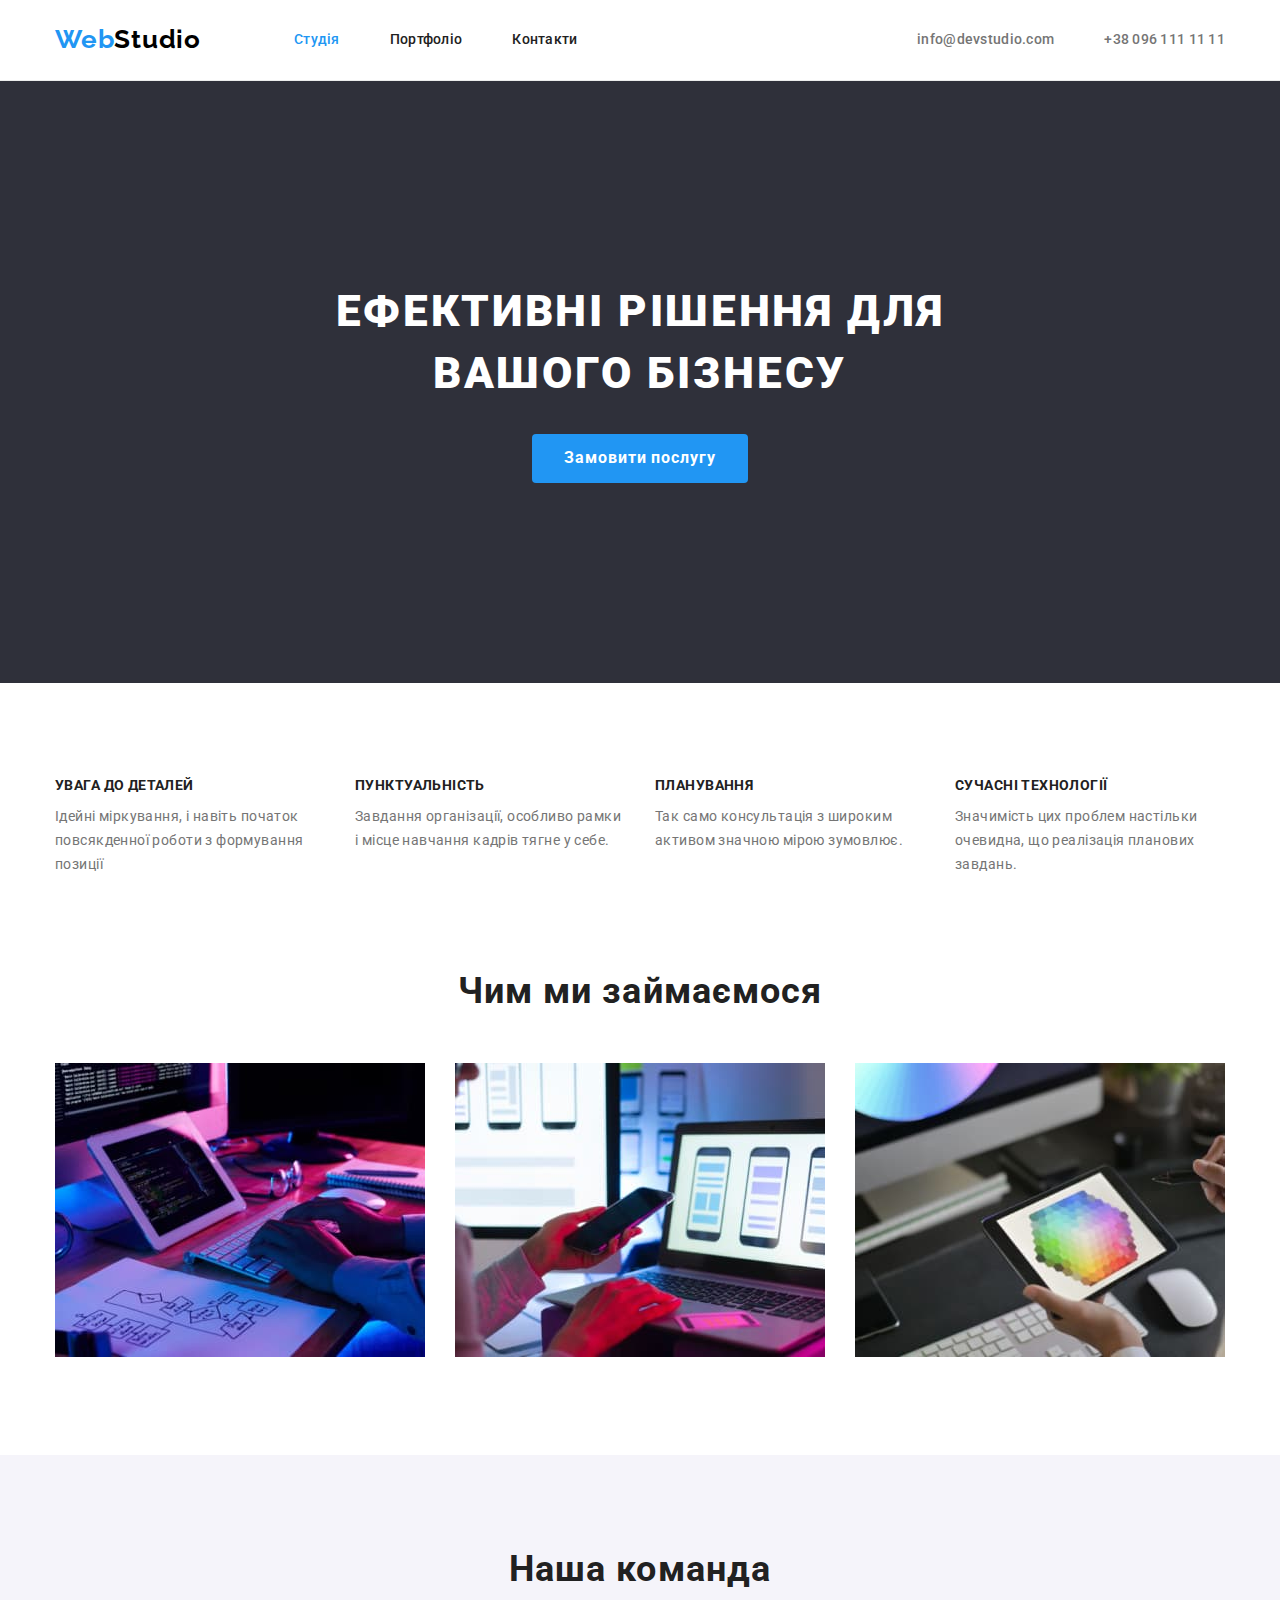
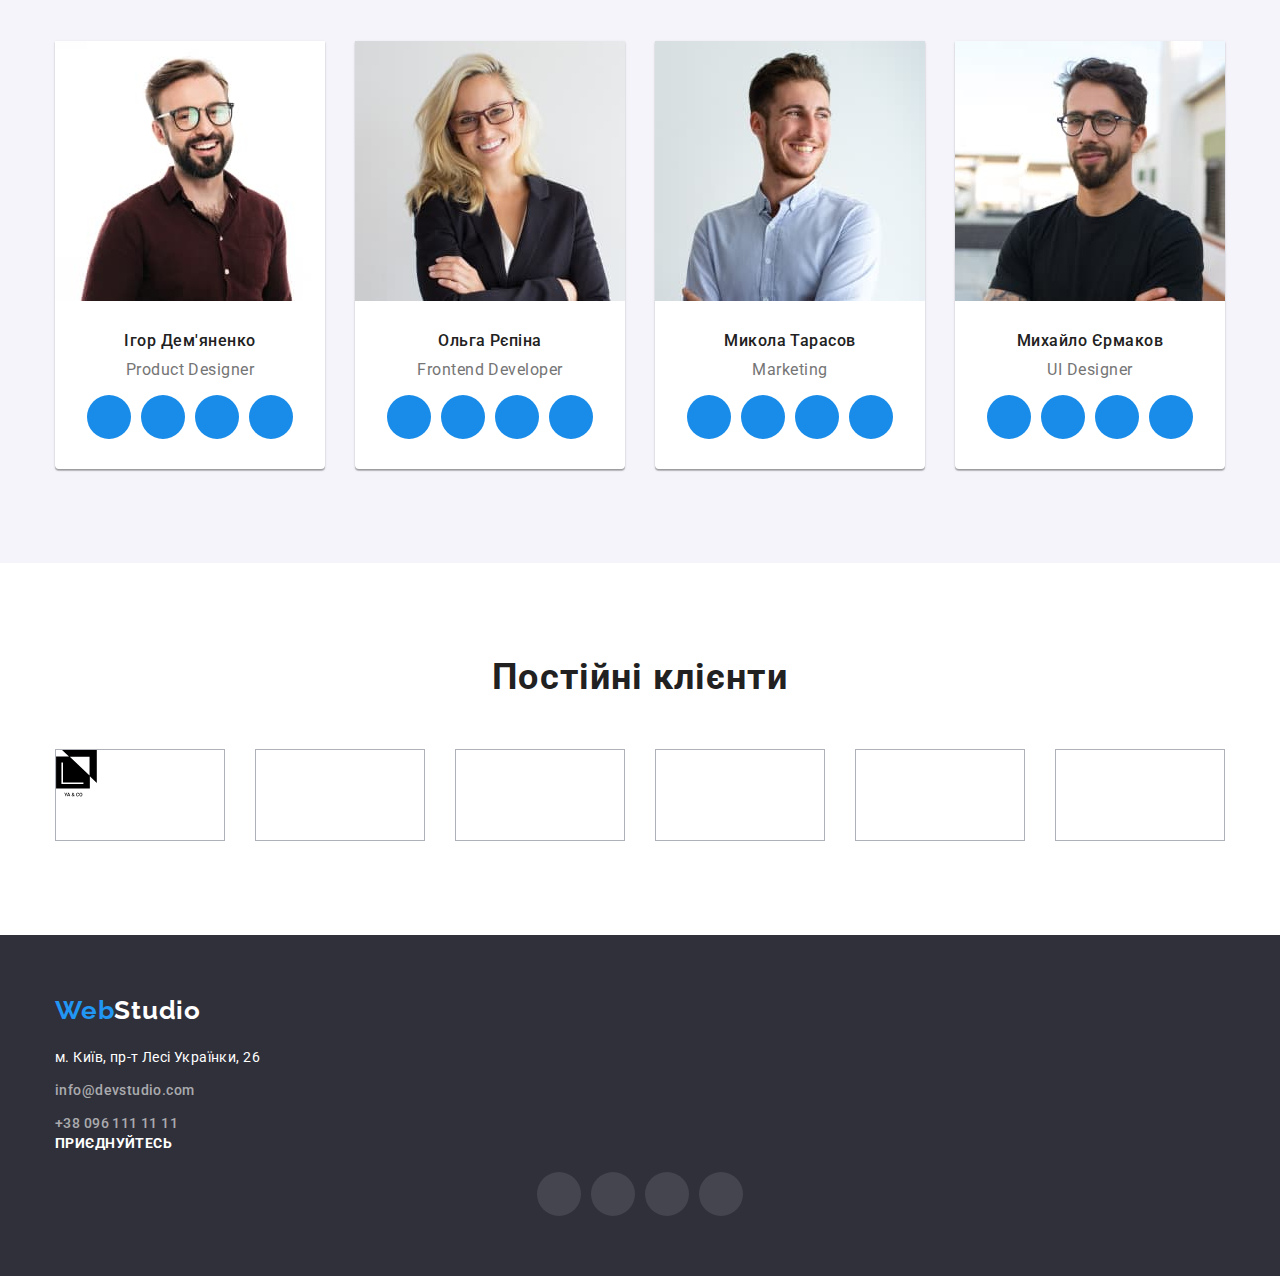
==== index.html @ 37fe1365 "adding main files and svg-sprite" ====
<!DOCTYPE html>
<html lang="uk">

<head>

    <meta charset="UTF-8">
    <meta http-equiv="X-UA-Compatible" content="IE=edge">
    <meta name="viewport" content="width=device-width, initial-scale=1.0">
    <link rel="preconnect" href="https://fonts.googleapis.com">
    <link rel="preconnect" href="https://fonts.gstatic.com" crossorigin>
    <link
        href="https://fonts.googleapis.com/css2?family=Raleway:wght@700&family=Roboto:wght@400;500;700;900&display=swap"
        rel="stylesheet">
    <title>Document</title>
    <link rel="stylesheet"
        href="https://cdnjs.cloudflare.com/ajax/libs/modern-normalize/1.1.0/modern-normalize.min.css">
    <link rel="stylesheet" href="./css/styles.css">
</head>

<body>
    <header class="page-header">
        <div class="container">
            <div class="header-container">
                <nav class="header-nav">
                    <a href="#" class="logo">Web<span class="logo-part">Studio</span></a>
                    <ul class="nav list">
                        <li class="nav-item">
                            <a href="#" class="link current">Студія</a>
                        </li>
                        <li class="nav-item">
                            <a href="./portfolio.html" class="link">Портфоліо</a>
                        </li>
                        <li class="nav-item">
                            <a href="#" class="link">Контакти</a>
                        </li>
                </nav>
                <ul class="auth-nav list">
                    <li><a href="mailto:info@devstudio.com" class="contacts nav-item">info@devstudio.com</a></li>
                    <li><a href="tel:+380961111111" class="contacts nav-item">+38 096 111 11 11</a></li>
                </ul>
            </div>
        </div>
    </header>
    <main>
        <section class="hero">
            <div class="container">
                <div class="hero-container">
                    <h1 class="hero-title">Ефективні рішення для вашого бізнесу</h1>
                    <button type="button" class="main-button cursors">Замовити послугу</button>
                </div>
            </div>
        </section>
        <section class="advantages">
            <div class="container">
                <h2 class="visually-hidden">Наші переваги</h2>
                <ul class="advantages-list list ">
                    <li class="advantage-list-item">
                        <h3>Увага до деталей</h3>
                        <p class="advantages-text">Ідейні міркування, і навіть початок повсякденної роботи з формування
                            позиції</p>
                    </li>
                    <li class="advantage-list-item">
                        <h3 class="title">Пунктуальність</h3>
                        <p class="advantages-text">Завдання організації, особливо рамки і місце навчання кадрів тягне у
                            себе.</p>
                    </li>
                    <li class="advantage-list-item">
                        <h3 class="title">Планування</h3>
                        <p class="advantages-text">Так само консультація з широким активом значною мірою зумовлює.</p>
                    </li>
                    <li class="advantage-list-item">
                        <h3 class="title">Сучасні технології</h3>
                        <p class="advantages-text">Значимість цих проблем настільки очевидна, що реалізація планових
                            завдань.</p>
                    </li>
                </ul>
            </div>
        </section>
        <section class="activity">
            <div class="container">
                <h2 class="activity-title">Чим ми займаємося</h2>
                <ul class="activity-list list">
                    <li class="activity-list-item">
                        <img src="./images/coding.jpg"
                            alt="Чоловік пише код, використовуючи планшет і портативну клавіатуру" width="370">
                    </li>
                    <li class="activity-list-item">
                        <img src="./images/monitor.jpg"
                            alt="Людина створює дизайн веб-сайту для смартфона на ноутбуці" width="370">
                    </li>
                    <li class="activity-list-item">
                        <img src="./images/rainbow.jpg"
                            alt="Людина використовує планшет та стилус, щоб вибрати колір з палітри" width="370">
                    </li>
                </ul>
            </div>
        </section>
        <section class="team">
            <div class="container">
                <h2 class="team-title">Наша команда</h2>
                <ul class="team-list list">
                    <li class="team-photos">
                        <img src="./images/1.jpg" alt="Усміхнений чоловік в окулярах" width="270">
                        <div class="image-text">
                            <h3>Ігор Дем'яненко</h3>
                            <p lang="en" class="team-element">Product Designer</p>
                        <ul class="team-socials list">
                            <li class="team-social-items"><a href="" class="team-social-links"></a></li>
                            <li class="team-social-items"><a href="" class="team-social-links"></a></li>
                            <li class="team-social-items"><a href="" class="team-social-links"></a></li>
                            <li class="team-social-items"><a href="" class="team-social-links"></a></li>
                        </ul>
                        </div>
                    </li>
                    <li class="team-photos">
                        <img src="./images/2.jpg" alt="Усміхнена жінка в окулярах" width="270">
                        <div class="image-text">
                            <h3>Ольга Рєпіна</h3>
                            <p lang="en" class="team-element">Frontend Developer</p>
                        <ul class="team-socials list">
                            <li class="team-social-items"><a href="" class="team-social-links"></a></li>
                            <li class="team-social-items"><a href="" class="team-social-links"></a></li>
                            <li class="team-social-items"><a href="" class="team-social-links"></a></li>
                            <li class="team-social-items"><a href="" class="team-social-links"></a></li>
                        </ul>
                        </div>
                    </li>
                    <li class="team-photos">
                        <img src="./images/3.jpg" alt="Усміхнений чоловік дивиться праворуч" width="270">
                        <div class="image-text">
                            <h3>Микола Тарасов</h3>
                            <p lang="en" class="team-element">Marketing</p>
                        <ul class="team-socials list">
                            <li class="team-social-items"><a href="" class="team-social-links"></a></li>
                            <li class="team-social-items"><a href="" class="team-social-links"></a></li>
                            <li class="team-social-items"><a href="" class="team-social-links"></a></li>
                            <li class="team-social-items"><a href="" class="team-social-links"></a></li>
                        </ul>
                        </div>
                    </li>
                    <li class="team-photos">
                        <img src="./images/4.jpg" alt="Чоловік в окулярах з легкою посмішкою на обличчі"
                            width="270">
                        <div class="image-text">
                            <h3>Михайло Єрмаков</h3>
                            <p lang="en" class="team-element">UI Designer</p>
                        <ul class="team-socials list">
                            <li class="team-social-items"><a href="" class="team-social-links"></a></li>
                            <li class="team-social-items"><a href="" class="team-social-links"></a></li>
                            <li class="team-social-items"><a href="" class="team-social-links"></a></li>
                            <li class="team-social-items"><a href="" class="team-social-links"></a></li>
                        </ul>
                        </div>
                    </li>
                </ul>
            </div>

        </section>
        <section class="clients">
            <div class="clients-container container">
            <h2 class="clients-title">Постійні клієнти</h2>
            <ul class="clients-list list">
                <li class="clients-item"><a href="" class="clients-link">
                    <svg class="clients-link-icon" width="41px" height="46.7px">
                        <use href="./images/icons.svg#icon-yaco"></use>
                    </svg>
                </a></li>
                <li class="clients-item"><a href="" class="clients-link">
                    <svg>
                        <use href="./images/icons.svg#"></use>
                    </svg>
                </a></li>
                <li class="clients-item"><a href="" class="clients-link">
                    <svg>
                        <use href="./images/icons.svg#"></use>
                    </svg>
                </a></li>
                <li class="clients-item"><a href="" class="clients-link">
                    <svg>
                        <use href="./images/icons.svg#"></use>
                    </svg>
                </a></li>
                <li class="clients-item"><a href="" class="clients-link">
                    <svg>
                        <use href="./images/icons.svg#"></use>
                    </svg>
                </a></li>
                <li class="clients-item"><a href="" class="clients-link">
                    <svg>
                        <use href="./images/icons.svg#"></use>
                    </svg>
                </a></li>
            </ul>
            </div>
        </section>
    </main>
    <footer class="footer">
        <div class="container">
            <a href="#" class="logo">Web<span class="logo-part">Studio</span></a>
            <address>
                <ul class="footer-list list">
                    <li class="footer-nav">
                        <a href="https://goo.gl/maps/Ni8b5LG6es7MUAs99" class="map">м. Київ, пр-т Лесі Українки, 26</a>
                    </li>
                    <li class="footer-nav">
                        <a href="mailto:info@devstudio.com" class="contacts">info@devstudio.com</a>
                    </li>
                    <li class="footer-nav">
                        <a href="tel:+380961111111" class="contacts">+38 096 111 11 11</a>
                    </li>
                </ul>
            </address>
            <div class="links-container">
            <p class="footer-link-text">Приєднуйтесь</p>
            <ul class="soc-list list">
                <li class="soc-item"><a href="" class="soc-link"></a></li>
                <li class="soc-item"><a href="" class="soc-link"></a></li>
                <li class="soc-item"><a href="" class="soc-link"></a></li>
                <li class="soc-item"><a href="" class="soc-link"></a></li>
            </ul>
            </div>
        </div>
    </footer>
</body>
</html>
---- css/styles.css ----
/* Main Page */
html {
    box-sizing: border-box;
}

*,
* ::before,
* ::after {
    box-sizing: inherit;
}

:root {
    --primary-text-color: #757575;
    --secondary-text-color: #212121;
    --hover-color: #2196F3;
    --primary-bcg-color: #F5F4FA;
    --secondary-bcg-color: #FFFFFF;
}

body {
    color: var(--primary-text-color);
    background-color: #FFFFFF;
    font-family: 'Roboto';
}

.list {
    list-style: none;
    padding: 0;
    margin: 0;
}

.visually-hidden {
    position: absolute;
    white-space: nowrap;
    width: 1px;
    height: 1px;
    overflow: hidden;
    border: 0;
    padding: 0;
    clip: rect(0000);
    clip-path: inset(50%);
    margin: -1px;
}

.container {
    width: 1200px;
    padding-right: 15px;
    padding-left: 15px;
    margin: 0 auto;
}

/* Header*/

/* Logo */
.logo {
    flex-shrink: 0;
    color: #2196F3;
    text-decoration: none;
    font-family: 'Raleway';
    font-weight: 700;
    font-size: 26px;
    line-height: 1.2;
    letter-spacing: 0.03em;
}

.logo-part {
    color: black;
}

.page-header {
    margin-top: 0;
    border-bottom: 1px solid #ECECEC;
}

.header-container {
    display: flex;
    margin-top: 0;
    height: 80px;
    align-items: center;
    margin-left: auto;
    padding-top: 24px;
    padding-bottom: 25px;
    justify-content: space-between;
}

.header-nav {
    display: flex;
    margin-top: 0;
}

.header-nav {
    align-items: center;
    flex-grow: 1;
    gap: 93px;
}

.nav {
    display: flex;
}

.auth-nav {
    display: flex;
    align-items: center;
    gap: 50px;
}

.nav .link {
    padding-top: 32px;
    padding-bottom: 32px;
    color: var(--secondary-text-color);
    font-weight: 500;
    font-size: 14px;
    line-height: 1.1;
    letter-spacing: 0.02em;
    text-decoration: none;
}

.nav-item {
    display: block;
}

.nav-item:not(:last-child) {
    margin-right: 50px;
}

.nav .link:hover,
.nav .link:focus {
    color: var(--hover-color);
}

.nav .link.current {
    color: var(--hover-color);
}

.contacts {
    color: #757575;
    font-weight: 500;
    font-size: 14px;
    line-height: 1.1;
    letter-spacing: 0.02em;
    text-decoration: none;
}

.contacts:hover,
.contacts:focus {
    color: var(--hover-color);
}

/* Hero */
.hero {
    padding-top: 200px;
    padding-bottom: 200px;
    background-color: #2F303A;
    background-image: linear-gradient(rgba(47, 48, 58, 0.4), rgba(47, 48, 58, 0.4));
}

.hero-container {
    align-items: center;
    justify-content: center;
    text-align: center;
}

.hero-title {
    margin: 0 auto;
    margin-bottom: 30px;
    margin-top: 0px;
    max-width: 696px;

    color: #FFFFFF;
    font-weight: 900;
    font-size: 44px;
    line-height: 1.4;
    letter-spacing: 0.06em;
    text-transform: uppercase;
    text-align: center;
}

/* Button */
.main-button {
    display: inline-block;
    border-radius: 4px;
    padding: 10px 32px;
    min-width: 216px;
    color: #FFFFFF;
    background-color: #2196F3;
    border: 0;
    font-family: 'Roboto';
    font-weight: 700;
    font-size: 16px;
    line-height: 1.8;
    letter-spacing: 0.06em;
}

.main-button:hover {
    color: #FFFFFF;
    background-color: #188CE8;
    border: 0;
}

.button {
    display: inline-block;
    color: var(--secondary-text-color);
    background-color: #F5F4FA;
    border: 0;
    font-family: 'Roboto';
    font-weight: 500;
    font-size: 16px;
    line-height: 1.6;
    letter-spacing: 0.03em;
    border-radius: 4px;
    padding: 6px 22px;
    text-align: center;
    margin-top: 0;
}

.button :first-child {
    display: inline-block;
    padding: 6px 25px;
}

.button:hover,
.button:focus {
    color: #FFFFFF;
    background-color: var(--hover-color);
}

.cursors {
    cursor: pointer;
}

/* Advantages */
.advantages {
    padding-top: 94px;
    padding-bottom: 94px;
    background-color: var(--secondary-bcg-color);
}

.advantages-list {
    display: flex;
    /* align-items: center; */
    margin-top: 0;
    font-size: 14px;
    line-height: 24px;
    letter-spacing: 0.03em;
}

.advantage-list-item {
    width: 270px;
    margin-left: 0;
    margin-right: auto;
    margin-right: 30px;

}

.advantage-list-item:last-child {
    margin-right: 0;
}

.advantages-list h3 {
    margin-top: 0;
    margin-bottom: 10px;
    font-weight: 700;
    font-size: 14px;
    line-height: 1.2;
    letter-spacing: 0.03em;
    color: var(--secondary-text-color);
    text-transform: uppercase
}

.advantages-text {
    margin-top: 0;
    margin-bottom: 0;
}

/* Our activity */
.activity {
    padding-bottom: 94px;
    background-color: var(--secondary-bcg-color);
}

.activity-list {
    display: flex;
    justify-content: space-between;
}

.activity-list-item {
    width: 370px;
    display: block;
    max-width: 100%;
    height: auto;
    margin-right: 30px;
}

.activity-list-item:last-child {
    margin-right: 0;
}

.activity-title {
    margin-top: 0;
    margin-bottom: 50px;
    text-align: center;
    color: var(--secondary-text-color);
    font-weight: 700;
    font-size: 36px;
    line-height: 1.2;
    letter-spacing: 0.03em;
}


/* Team */
.team {
    padding-bottom: 94px;
    padding-top: 94px;
    background-color: #F5F4FA;
}

.team-list {
    display: flex;
    justify-content: space-between;
}

.team-photos {
    width: 270px;
    background-color: #FFFFFF;
    font-size: 16px;
    line-height: 1.2;
    letter-spacing: 0.03em;
    border-radius: 0px 0px 4px 4px;
    box-shadow: 0px 1px 3px rgba(0, 0, 0, 0.12), 0px 1px 1px rgba(0, 0, 0, 0.14), 0px 2px 1px rgba(0, 0, 0, 0.2);
}

.team-photos:not(:last-child) {
    margin-right: 30px;
}

.team-photos img {
    display: block;
    max-width: 100%;
    height: auto;
}

.image-text {
    padding-top: 30px;
    padding-bottom: 30px;
}

.team-title {
    text-align: center;
    margin-bottom: 50px;
    margin-top: 0;
    margin-bottom: 50px;
    color: var(--secondary-text-color);
    font-weight: 700;
    font-size: 36px;
    line-height: 1.16;
    letter-spacing: 0.03em;
}

.team h3 {
    margin-top: 0px;
    margin-bottom: 10px;

    text-align: center;
    font-weight: 500;
    font-size: 16px;
    line-height: 1.2;
    color: var(--secondary-text-color);
}

.team-element {
    margin-top: 0;
    margin-bottom: 16px;
    text-align: center;
}

.team-socials {
    display: flex;
    justify-content: center;
    gap: 10px;
}

.team-social-items {}

.team-social-links {
        display: block;
        width: 44px;
        height: 44px;
        /* background-color: var(--secondary-bcg-color); */
        background-color: #188CE8;
        border-radius: 50%;

}


/* Clients */

.clients{
    padding-top: 94px;
    padding-bottom: 94px;
}

.clients-container{
    margin-left: auto;
    margin-right: auto;
}

.clients-title{
    margin-top: 0;
    margin-bottom: 50px;

    font-family: 'Roboto';
    font-style: normal;
    font-weight: 700;
    font-size: 36px;
    line-height: 1.16;
    text-align: center;
    letter-spacing: 0.03em;
    color: var(--secondary-text-color);
}

.clients-list {
    display: flex;
    gap: 30px;
}
.clients-item {
    width: calc((100% - 150px)/6);
}

.clients-link {
    display: block;
    width: 170px;
    height: 92px;
    border: 1px solid #AFB1B8;
    border-radius: 4px3;

}
/* Footer  */
.footer {
    padding-top: 60px;
    padding-bottom: 60px;
    background-color: #2F303A;
}

.footer .logo {
    margin-top: 0;
    font-family: 'Raleway';
    font-weight: 700;
    font-size: 26px;
    line-height: 1.2;
    letter-spacing: 0.03em;
    text-decoration: none;
}


.footer-list {
    margin-top: 20px;
}

.footer .logo-part {
    color: #FFFFFF;
    margin-bottom: 20px;
}

.footer-nav {
    margin-top: 0;
}

.footer-nav:not(:last-child) {
    margin-bottom: 9px;
}

.footer .map {
    color: #FFFFFF;
    text-decoration: none;
    font-style: normal;
    font-style: normal;
    font-size: 14px;
    line-height: 1.7;
    letter-spacing: 0.03em;
    text-decoration: none;
}

.footer .map:hover,
.footer .map:focus {
    color: var(--hover-color);
}

.footer .contacts {
    color: rgba(255, 255, 255, 0.6);
    font-style: normal;
    font-size: 14px;
    line-height: 1.7;
    letter-spacing: 0.03em;
    text-decoration: none;
}

.footer .contacts:hover,
.contacts:focus {
    color: var(--hover-color);
}

.footer-link-text{
    margin-top: 0;
    margin-bottom: 20px;
    text-transform: uppercase;
    font-family: 'Roboto';
        font-style: normal;
        font-weight: 700;
        font-size: 14px;
        line-height: 1.14;
        letter-spacing: 0.03em;
        color: var(--secondary-bcg-color);
}

.soc-list {
display: flex;
justify-content: center;
gap: 10px;
}

.soc-item {}

.soc-link {
    display: block;
    width: 44px;
    height: 44px;
    background-color: rgba(255, 255, 255, 0.1);
    border-radius: 50%;
}


/* Portfolio */

/* Filter */
.filter {
    padding-top: 94px;
    padding-bottom: 94px;
}

.button-container {
    display: flex;
    margin-top: 0px;
    align-items: center;
    justify-content: center;
    margin-bottom: 50px;
}

.button-container-item:not(:last-child) {
    margin-right: 8px;
}

.cards-container {
    width: 1230px;
    padding-left: 15px;
    padding-right: 15px;
    padding-bottom: 30px;
}

.portfolio-cards {
    display: flex;
    flex-wrap: wrap;
    margin-left: 0;
}

.portfolio-cards-element {
    flex-basis: calc((100% - 60px)/3);
    margin-right: 30px;
    margin-bottom: 30px;
}

.cards-text {
    padding: 20px 24px;
    border: 1px solid #EEEEEE;
}

.portfolio-cards-element:nth-last-child(-n+3) {
    margin-bottom: 0px;
}

.portfolio-cards-element:nth-child(3n) {
    margin-right: 0;
}


.portfolio-cards-element h3 {
    margin-top: 0;
    margin-bottom: 4px;
    font-weight: 700;
    font-size: 18px;
    line-height: 2;
    background-color: #FFFFFF;
    color: var(--secondary-text-color);
    letter-spacing: 0.06em;
}

.portfolio-images {
    display: block;
    max-width: 100%;
    height: auto;
    margin-top: 0;
}

.portfolio-text {
    margin-top: 0;
    margin-bottom: 0;
    font-family: 'Roboto';
    font-size: 16px;
    line-height: 1.875;
    letter-spacing: 0.03em;
}
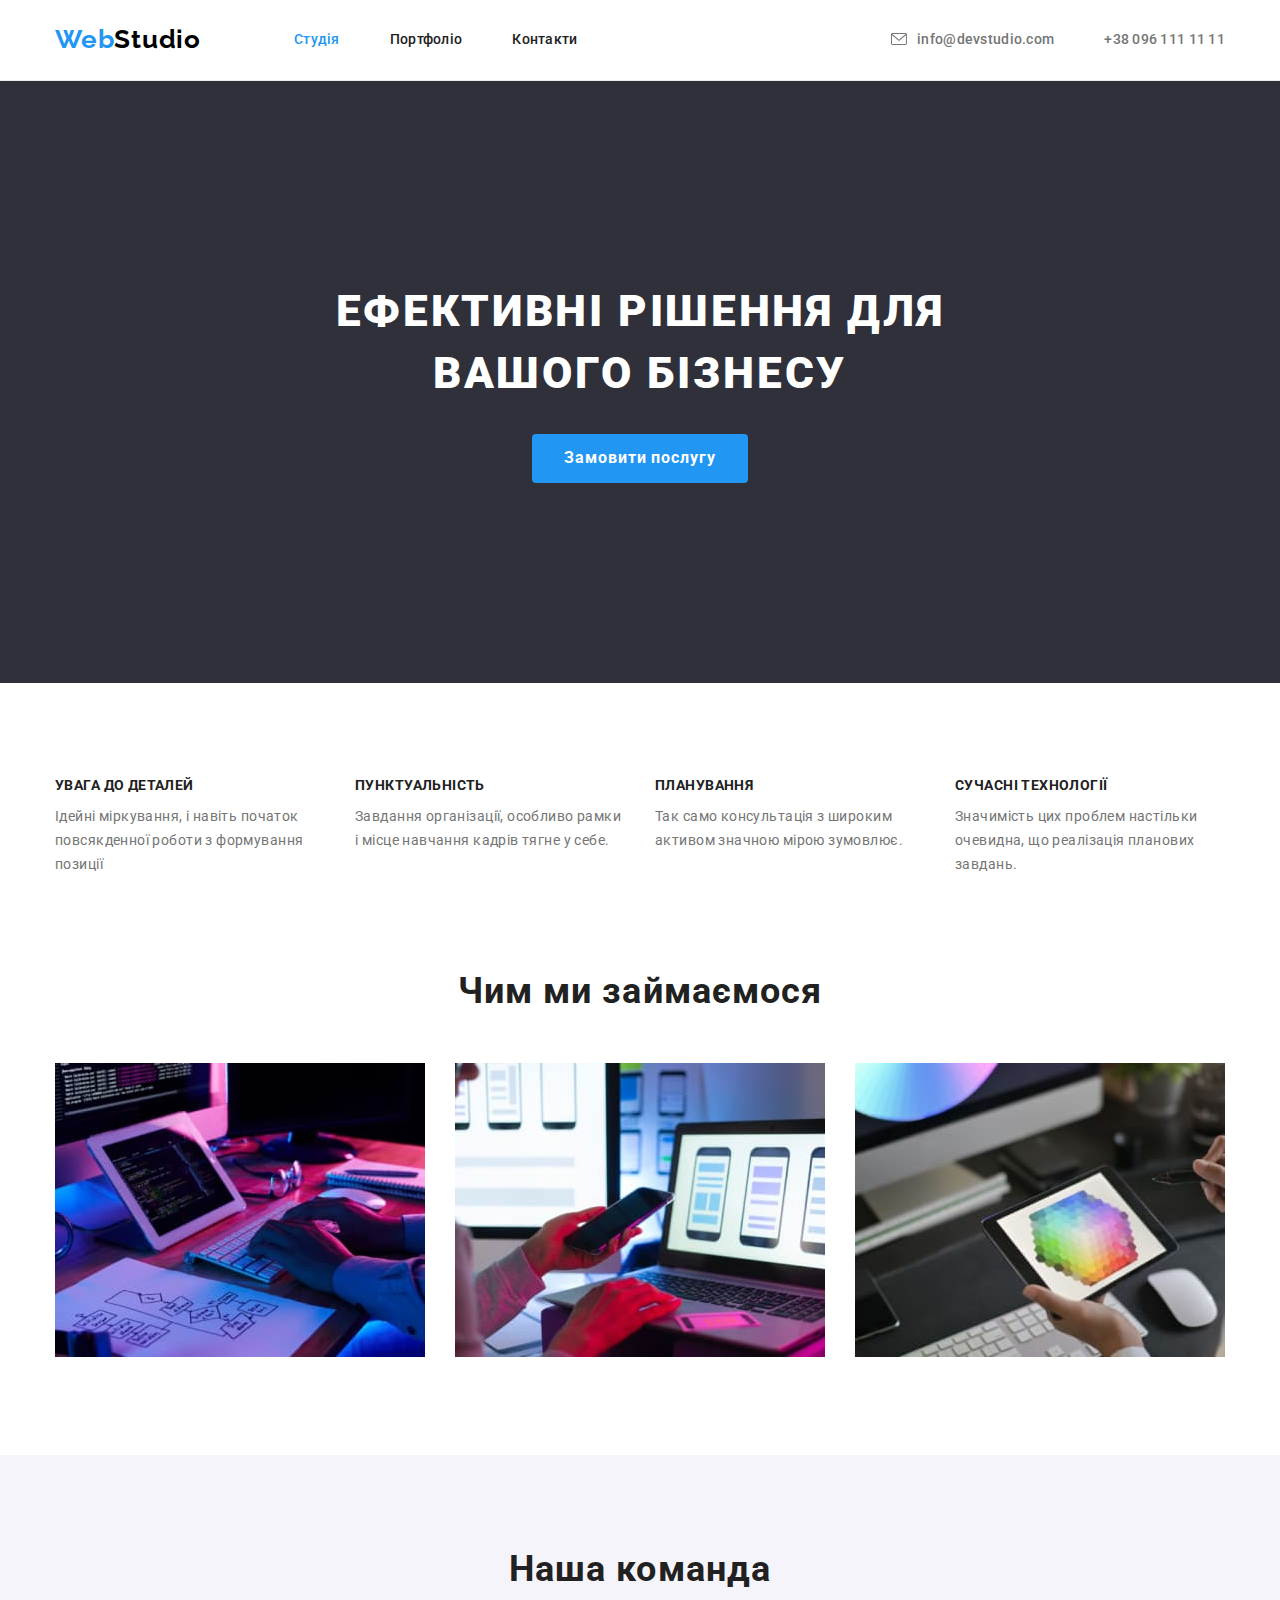
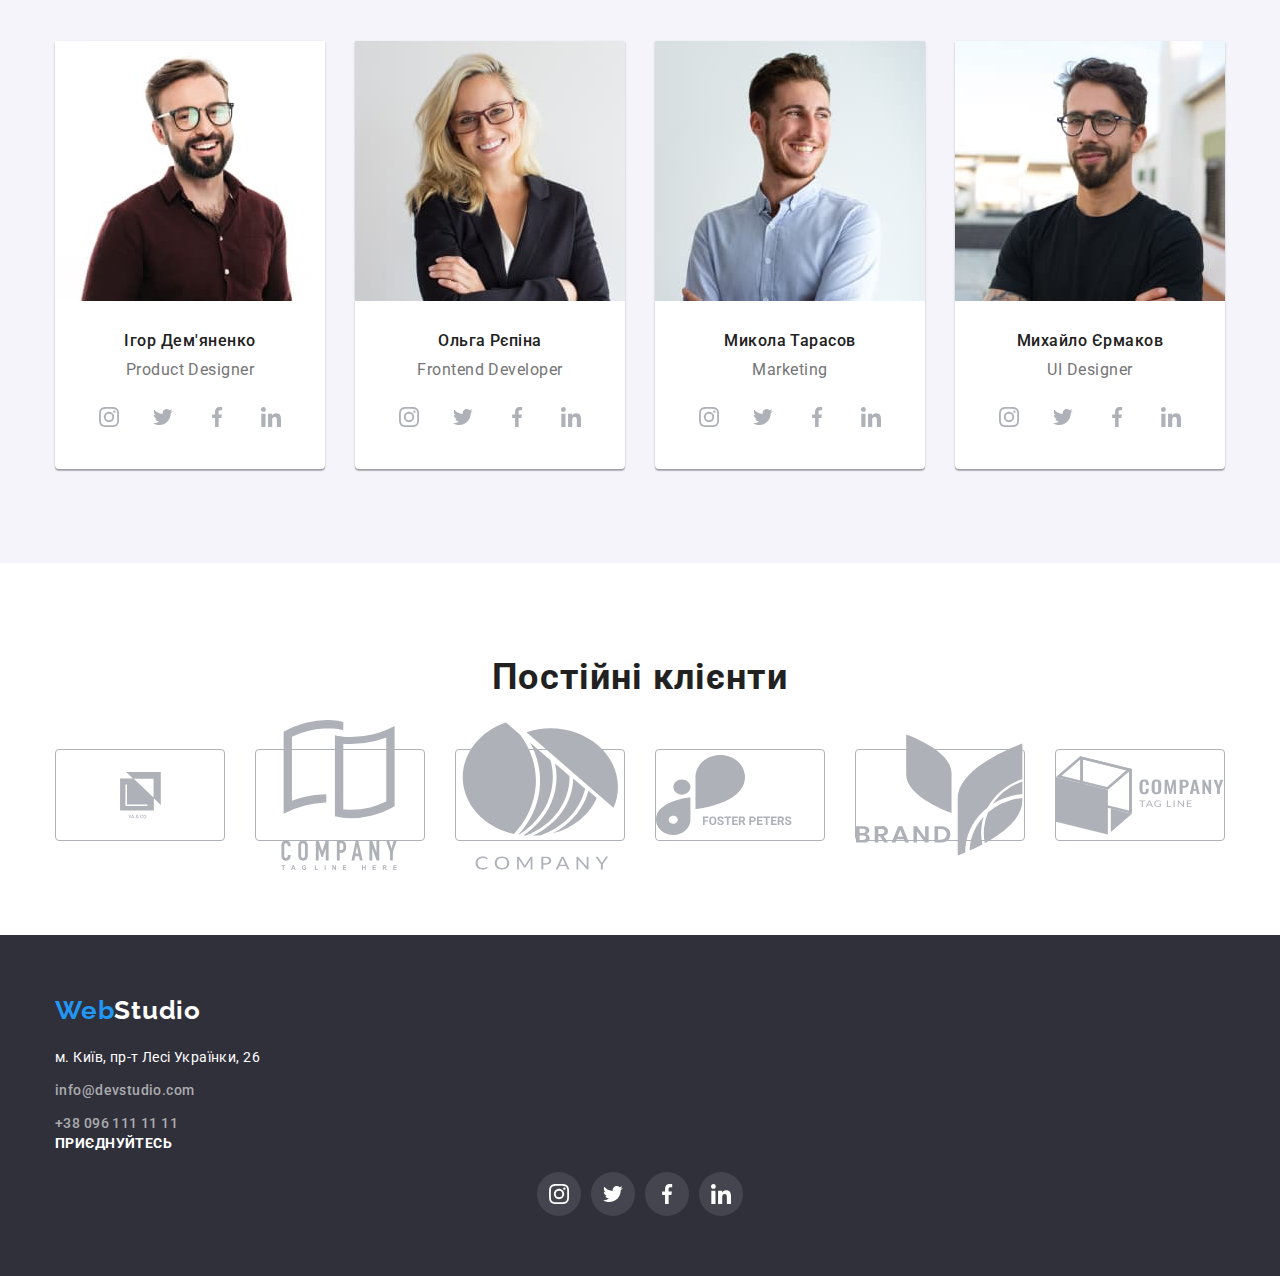
==== commit f9bf44ce: "adding svg-icons" ====
--- a/index.html
+++ b/index.html
@@ -35,7 +35,12 @@
                         </li>
                 </nav>
                 <ul class="auth-nav list">
-                    <li><a href="mailto:info@devstudio.com" class="contacts nav-item">info@devstudio.com</a></li>
+                    <li><a href="mailto:info@devstudio.com" class="contacts nav-item">
+                        <svg class="envelope" width="16px" height="12px">
+                            <use href="./images/icons.svg#icon-envelope"></use>
+                        </svg>
+                        info@devstudio.com</a>
+                    </li>
                     <li><a href="tel:+380961111111" class="contacts nav-item">+38 096 111 11 11</a></li>
                 </ul>
             </div>
@@ -105,10 +110,26 @@
                             <h3>Ігор Дем'яненко</h3>
                             <p lang="en" class="team-element">Product Designer</p>
                         <ul class="team-socials list">
-                            <li class="team-social-items"><a href="" class="team-social-links"></a></li>
-                            <li class="team-social-items"><a href="" class="team-social-links"></a></li>
-                            <li class="team-social-items"><a href="" class="team-social-links"></a></li>
-                            <li class="team-social-items"><a href="" class="team-social-links"></a></li>
+                            <li class="team-social-items"><a href="" class="team-social-links">
+                                <svg class="team-icon" width="20px" height="20px">
+                                    <use href="./images/icons.svg#icon-instagram"></use>
+                                </svg>
+                            </a></li>
+                            <li class="team-social-items"><a href="" class="team-social-links">
+                                <svg class="team-icon" width="20px" height="20px">
+                                    <use href="./images/icons.svg#icon-twitter"></use>
+                                </svg>
+                            </a></li>
+                            <li class="team-social-items"><a href="" class="team-social-links">
+                                <svg class="team-icon" width="20px" height="20px">
+                                    <use href="./images/icons.svg#icon-facebook"></use>
+                                </svg>
+                            </a></li>
+                            <li class="team-social-items"><a href="" class="team-social-links">
+                                <svg class="team-icon" width="20px" height="20px">
+                                    <use href="./images/icons.svg#icon-linkedin"></use>
+                                </svg>
+                            </a></li>
                         </ul>
                         </div>
                     </li>
@@ -118,10 +139,26 @@
                             <h3>Ольга Рєпіна</h3>
                             <p lang="en" class="team-element">Frontend Developer</p>
                         <ul class="team-socials list">
-                            <li class="team-social-items"><a href="" class="team-social-links"></a></li>
-                            <li class="team-social-items"><a href="" class="team-social-links"></a></li>
-                            <li class="team-social-items"><a href="" class="team-social-links"></a></li>
-                            <li class="team-social-items"><a href="" class="team-social-links"></a></li>
+                                                        <li class="team-social-items"><a href="" class="team-social-links">
+                                <svg class="team-icon" width="20px" height="20px">
+                                    <use href="./images/icons.svg#icon-instagram"></use>
+                                </svg>
+                            </a></li>
+                            <li class="team-social-items"><a href="" class="team-social-links">
+                                <svg class="team-icon" width="20px" height="20px">
+                                    <use href="./images/icons.svg#icon-twitter"></use>
+                                </svg>
+                            </a></li>
+                            <li class="team-social-items"><a href="" class="team-social-links">
+                                <svg class="team-icon" width="20px" height="20px">
+                                    <use href="./images/icons.svg#icon-facebook"></use>
+                                </svg>
+                            </a></li>
+                            <li class="team-social-items"><a href="" class="team-social-links">
+                                <svg class="team-icon" width="20px" height="20px">
+                                    <use href="./images/icons.svg#icon-linkedin"></use>
+                                </svg>
+                            </a></li>
                         </ul>
                         </div>
                     </li>
@@ -131,10 +168,26 @@
                             <h3>Микола Тарасов</h3>
                             <p lang="en" class="team-element">Marketing</p>
                         <ul class="team-socials list">
-                            <li class="team-social-items"><a href="" class="team-social-links"></a></li>
-                            <li class="team-social-items"><a href="" class="team-social-links"></a></li>
-                            <li class="team-social-items"><a href="" class="team-social-links"></a></li>
-                            <li class="team-social-items"><a href="" class="team-social-links"></a></li>
+                            <li class="team-social-items"><a href="" class="team-social-links">
+                                    <svg class="team-icon" width="20px" height="20px">
+                                        <use href="./images/icons.svg#icon-instagram"></use>
+                                    </svg>
+                                </a></li>
+                            <li class="team-social-items"><a href="" class="team-social-links">
+                                    <svg class="team-icon" width="20px" height="20px">
+                                        <use href="./images/icons.svg#icon-twitter"></use>
+                                    </svg>
+                                </a></li>
+                            <li class="team-social-items"><a href="" class="team-social-links">
+                                    <svg class="team-icon" width="20px" height="20px">
+                                        <use href="./images/icons.svg#icon-facebook"></use>
+                                    </svg>
+                                </a></li>
+                            <li class="team-social-items"><a href="" class="team-social-links">
+                                    <svg class="team-icon" width="20px" height="20px">
+                                        <use href="./images/icons.svg#icon-linkedin"></use>
+                                    </svg>
+                                </a></li>
                         </ul>
                         </div>
                     </li>
@@ -145,10 +198,26 @@
                             <h3>Михайло Єрмаков</h3>
                             <p lang="en" class="team-element">UI Designer</p>
                         <ul class="team-socials list">
-                            <li class="team-social-items"><a href="" class="team-social-links"></a></li>
-                            <li class="team-social-items"><a href="" class="team-social-links"></a></li>
-                            <li class="team-social-items"><a href="" class="team-social-links"></a></li>
-                            <li class="team-social-items"><a href="" class="team-social-links"></a></li>
+                            <li class="team-social-items"><a href="" class="team-social-links">
+                                    <svg class="team-icon" width="20px" height="20px">
+                                        <use href="./images/icons.svg#icon-instagram"></use>
+                                    </svg>
+                                </a></li>
+                            <li class="team-social-items"><a href="" class="team-social-links">
+                                    <svg class="team-icon" width="20px" height="20px">
+                                        <use href="./images/icons.svg#icon-twitter"></use>
+                                    </svg>
+                                </a></li>
+                            <li class="team-social-items"><a href="" class="team-social-links">
+                                    <svg class="team-icon" width="20px" height="20px">
+                                        <use href="./images/icons.svg#icon-facebook"></use>
+                                    </svg>
+                                </a></li>
+                            <li class="team-social-items"><a href="" class="team-social-links">
+                                    <svg class="team-icon" width="20px" height="20px">
+                                        <use href="./images/icons.svg#icon-linkedin"></use>
+                                    </svg>
+                                </a></li>
                         </ul>
                         </div>
                     </li>
@@ -167,27 +236,27 @@
                 </a></li>
                 <li class="clients-item"><a href="" class="clients-link">
                     <svg>
-                        <use href="./images/icons.svg#"></use>
-                    </svg>
-                </a></li>
-                <li class="clients-item"><a href="" class="clients-link">
-                    <svg>
-                        <use href="./images/icons.svg#"></use>
-                    </svg>
-                </a></li>
-                <li class="clients-item"><a href="" class="clients-link">
-                    <svg>
-                        <use href="./images/icons.svg#"></use>
-                    </svg>
-                </a></li>
-                <li class="clients-item"><a href="" class="clients-link">
-                    <svg>
-                        <use href="./images/icons.svg#"></use>
-                    </svg>
-                </a></li>
-                <li class="clients-item"><a href="" class="clients-link">
-                    <svg>
-                        <use href="./images/icons.svg#"></use>
+                        <use href="./images/icons.svg#icon-taglineher"></use>
+                    </svg>
+                </a></li>
+                <li class="clients-item"><a href="" class="clients-link">
+                    <svg>
+                        <use href="./images/icons.svg#icon-company"></use>
+                    </svg>
+                </a></li>
+                <li class="clients-item"><a href="" class="clients-link">
+                    <svg>
+                        <use href="./images/icons.svg#icon-fosterpeters"></use>
+                    </svg>
+                </a></li>
+                <li class="clients-item"><a href="" class="clients-link">
+                    <svg>
+                        <use href="./images/icons.svg#icon-brand"></use>
+                    </svg>
+                </a></li>
+                <li class="clients-item"><a href="" class="clients-link">
+                    <svg>
+                        <use href="./images/icons.svg#icon-tagline"></use>
                     </svg>
                 </a></li>
             </ul>
@@ -213,10 +282,26 @@
             <div class="links-container">
             <p class="footer-link-text">Приєднуйтесь</p>
             <ul class="soc-list list">
-                <li class="soc-item"><a href="" class="soc-link"></a></li>
-                <li class="soc-item"><a href="" class="soc-link"></a></li>
-                <li class="soc-item"><a href="" class="soc-link"></a></li>
-                <li class="soc-item"><a href="" class="soc-link"></a></li>
+                <li class="soc-item"><a href="" class="soc-link">
+                                    <svg class="soc-icon" width="20px" height="20px">
+                                        <use href="./images/icons.svg#icon-instagram"></use>
+                                    </svg>
+                </a></li>
+                <li class="soc-item"><a href="" class="soc-link">
+                                    <svg class="soc-icon" width="20px" height="20px">
+                                        <use href="./images/icons.svg#icon-twitter"></use>
+                                    </svg>
+                </a></li>
+                <li class="soc-item"><a href="" class="soc-link">
+                                    <svg class="soc-icon" width="20px" height="20px">
+                                        <use href="./images/icons.svg#icon-facebook"></use>
+                                    </svg>
+                </a></li>
+                <li class="soc-item"><a href="" class="soc-link">
+                                    <svg class="soc-icon" width="20px" height="20px">
+                                        <use href="./images/icons.svg#icon-linkedin"></use>
+                                    </svg>
+                </a></li>
             </ul>
             </div>
         </div>
--- a/css/styles.css
+++ b/css/styles.css
@@ -15,6 +15,7 @@
     --hover-color: #2196F3;
     --primary-bcg-color: #F5F4FA;
     --secondary-bcg-color: #FFFFFF;
+    --icons-color:#AFB1B8;
 }
 
 body {
@@ -104,6 +105,7 @@
     gap: 50px;
 }
 
+
 .nav .link {
     padding-top: 32px;
     padding-bottom: 32px;
@@ -116,7 +118,9 @@
 }
 
 .nav-item {
-    display: block;
+    display: flex;
+    align-items: center;
+    justify-content: center;
 }
 
 .nav-item:not(:last-child) {
@@ -146,6 +150,17 @@
     color: var(--hover-color);
 }
 
+.envelope {
+    margin-right: 10px;
+    fill: var(--primary-text-color);
+
+}
+
+.contacts:hover .envelope {
+  fill: var(--hover-color);
+}
+
+
 /* Hero */
 .hero {
     padding-top: 200px;
@@ -174,6 +189,7 @@
     text-transform: uppercase;
     text-align: center;
 }
+
 
 /* Button */
 .main-button {
@@ -379,18 +395,40 @@
     gap: 10px;
 }
 
-.team-social-items {}
+.team-social-items {
+    /* background-color: tomato;
+    border-radius: 50%;
+    display: flex;
+    align-items: center;
+    justify-content: center;
+    width: 44px;
+    height: 44px; */
+}
 
 .team-social-links {
-        display: block;
+        display: flex;
+        align-items:center;
+        justify-content: center;
+        /* fill: var(--icons-color);
+        width: 44px;
+        height: 44px; */
         width: 44px;
         height: 44px;
-        /* background-color: var(--secondary-bcg-color); */
-        background-color: #188CE8;
+        background-color: var(--secondary-bcg-color);
         border-radius: 50%;
-
-}
-
+}
+
+.team-social-links:hover{
+    background-color: var(--hover-color);
+}
+
+.team-icon{
+    fill: var(--icons-color);
+}
+
+.team-social-links:hover .team-icon{
+   fill: var(--secondary-bcg-color);
+}
 
 /* Clients */
 
@@ -424,15 +462,22 @@
 }
 .clients-item {
     width: calc((100% - 150px)/6);
+   
 }
 
 .clients-link {
-    display: block;
+    display: flex;
     width: 170px;
     height: 92px;
     border: 1px solid #AFB1B8;
-    border-radius: 4px3;
-
+    border-radius: 4px;
+    align-items: center;
+    justify-content: center;
+    fill: var(--icons-color);
+
+}
+.clients-link-icon{
+   
 }
 /* Footer  */
 .footer {
@@ -521,13 +566,25 @@
 .soc-item {}
 
 .soc-link {
-    display: block;
+    display: flex;
+    align-items: center;
+    justify-content: center;
+
     width: 44px;
     height: 44px;
     background-color: rgba(255, 255, 255, 0.1);
     border-radius: 50%;
 }
-
+/* .soc-link :hover{
+    background-color: var(--hover-color);
+} */
+.soc-icon{
+    fill: var(--secondary-bcg-color);
+}
+
+.soc-link:hover{
+    background-color: var(--hover-color);
+}
 
 /* Portfolio */
 
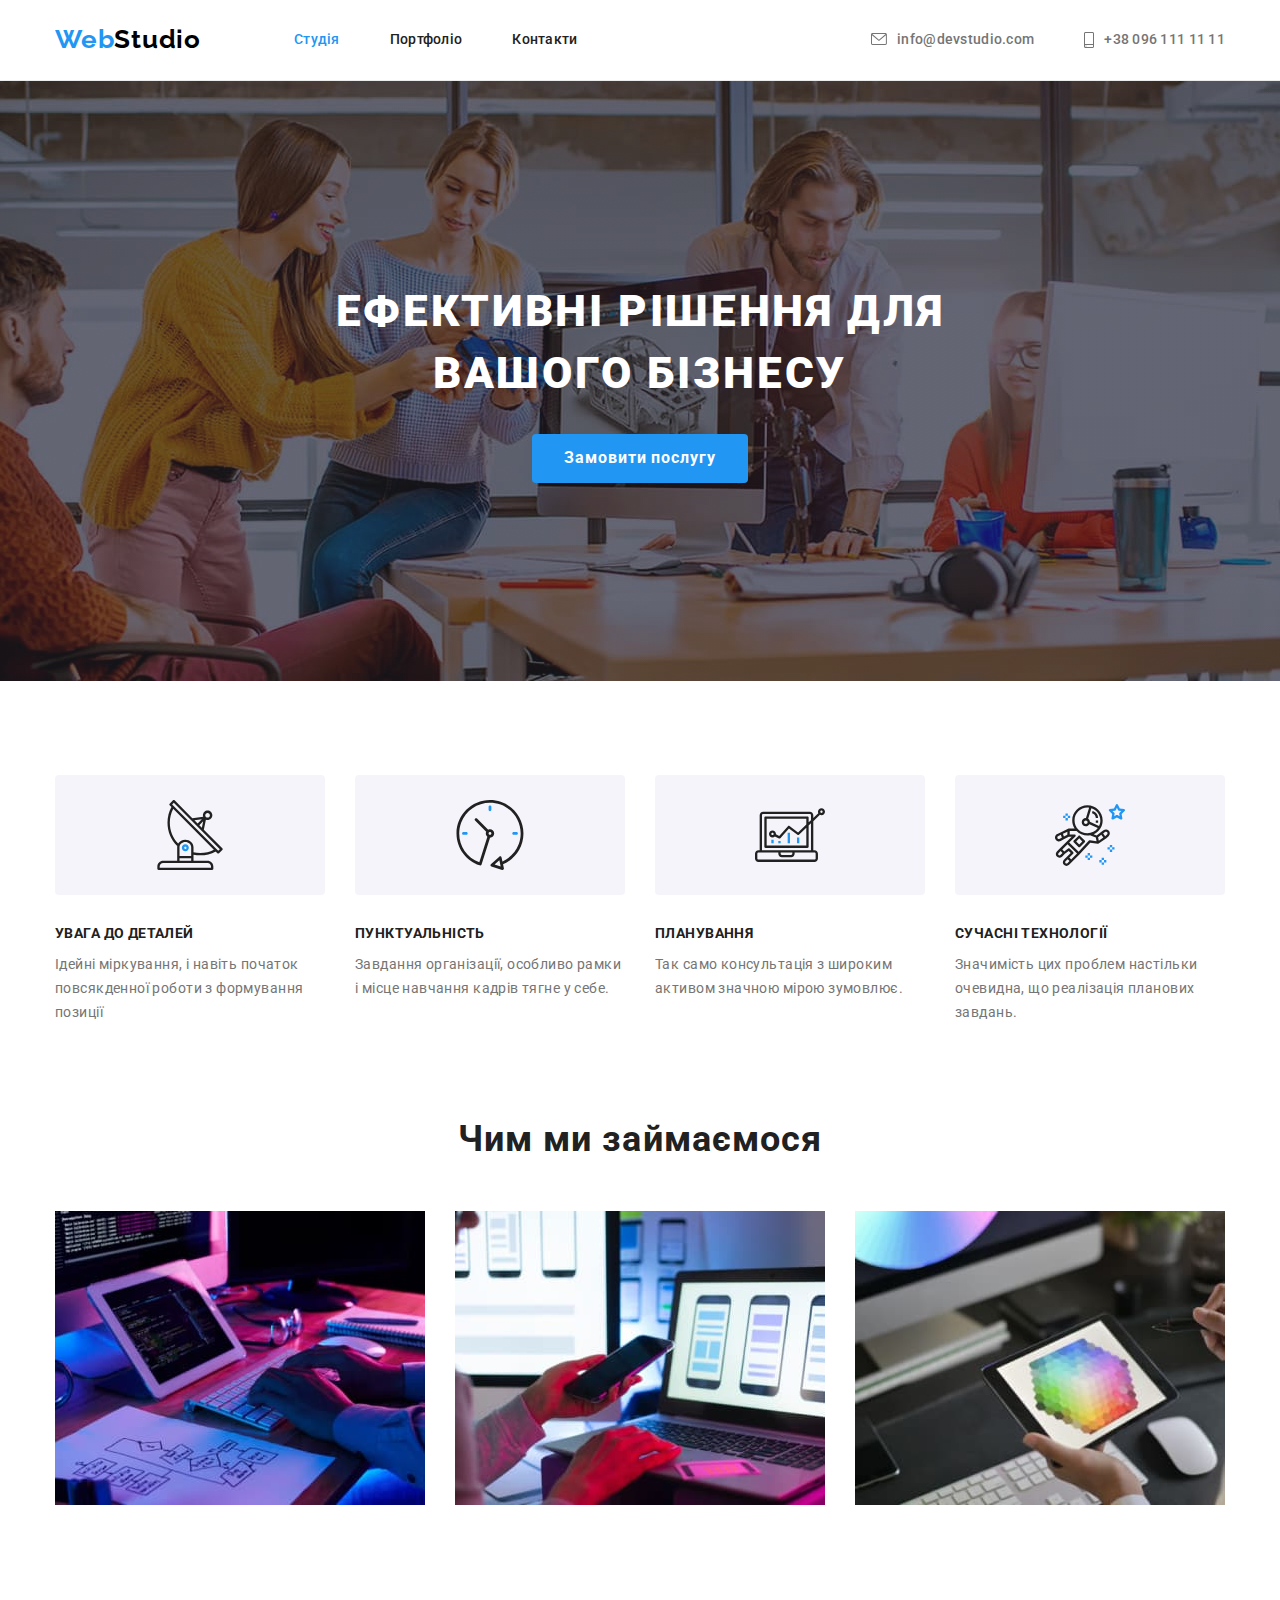
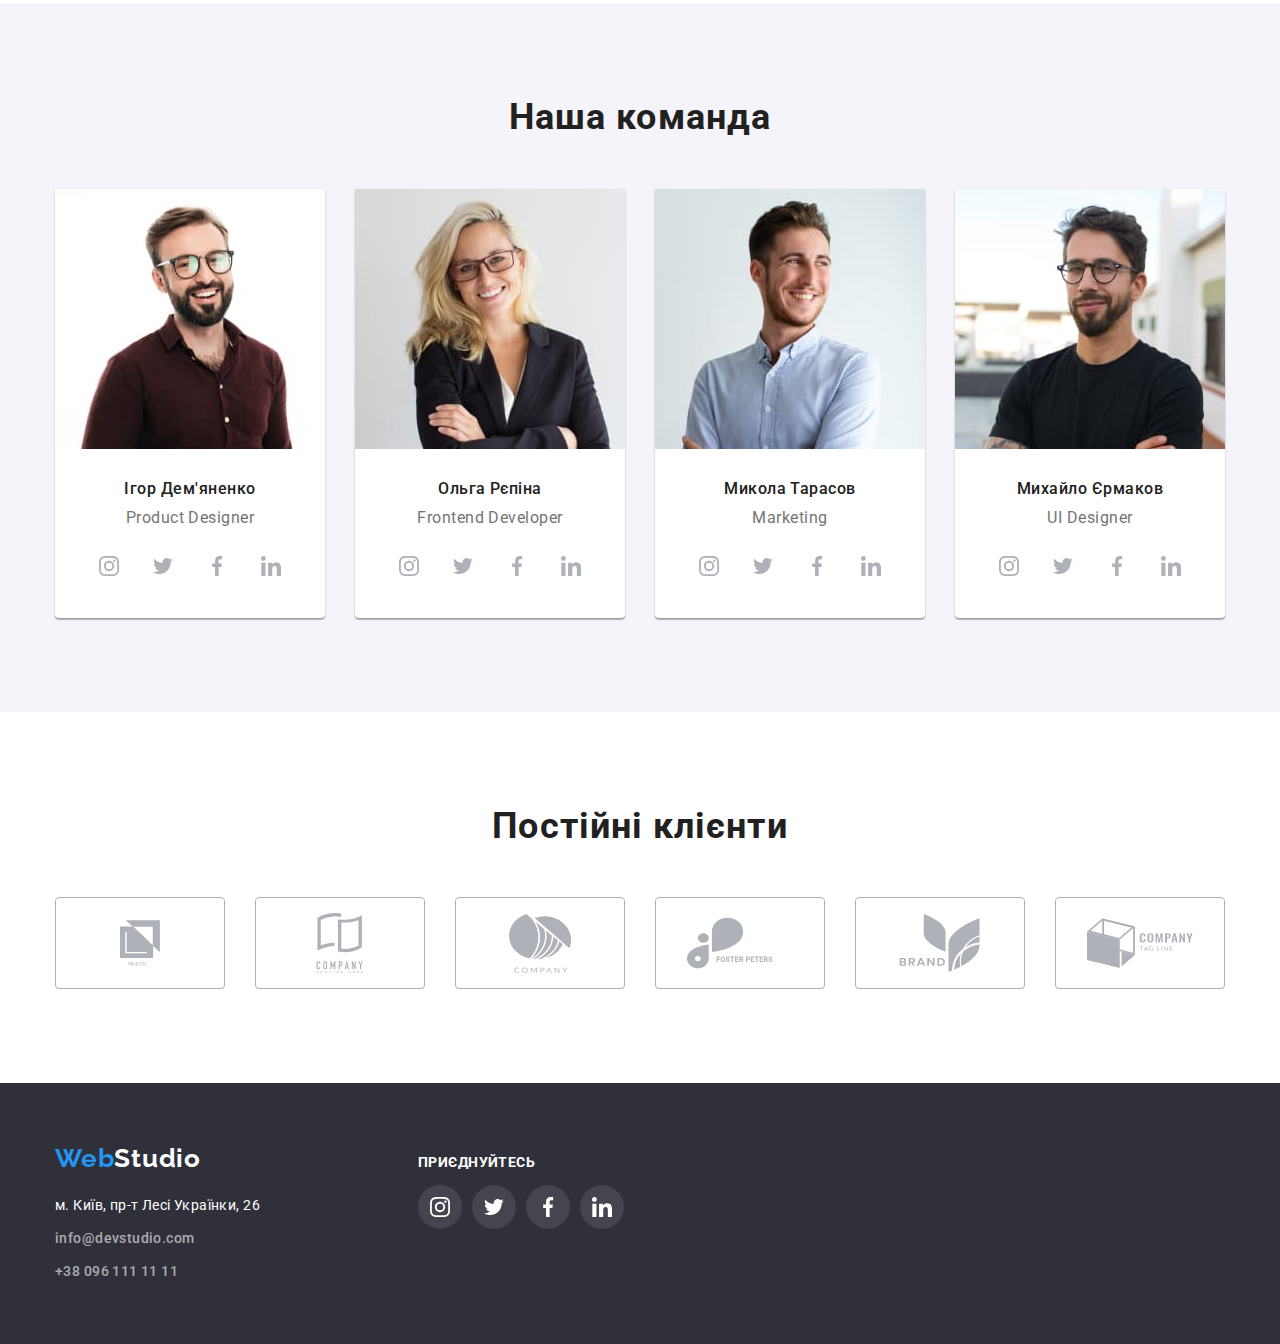
==== commit bd3e5068: "Adding svg-icons, background image to index.html  and icons to portfolio.html" ====
--- a/index.html
+++ b/index.html
@@ -41,7 +41,11 @@
                         </svg>
                         info@devstudio.com</a>
                     </li>
-                    <li><a href="tel:+380961111111" class="contacts nav-item">+38 096 111 11 11</a></li>
+                    <li><a href="tel:+380961111111" class="contacts nav-item">
+                        <svg class="smartphone" width="10px" height="16px">
+                            <use href="./images/icons.svg#icon-smartphone"></use>
+                        </svg>
+                        +38 096 111 11 11</a></li>
                 </ul>
             </div>
         </div>
@@ -60,20 +64,44 @@
                 <h2 class="visually-hidden">Наші переваги</h2>
                 <ul class="advantages-list list ">
                     <li class="advantage-list-item">
+                        <div class="advantage-icon-card">
+                            <svg class="advantage-icon" width="70px" height="70px">
+                                <use href="./images/icons.svg#icon-antena"></use>
+                            </svg>
+                            
+                        </div>
                         <h3>Увага до деталей</h3>
                         <p class="advantages-text">Ідейні міркування, і навіть початок повсякденної роботи з формування
                             позиції</p>
                     </li>
                     <li class="advantage-list-item">
+                        <div class="advantage-icon-card">
+                            <svg class="advantage-icon" width="70px" height="70px">
+                                <use href="./images/icons.svg#icon-clock1"></use>
+                            </svg>
+                            
+                        </div>
                         <h3 class="title">Пунктуальність</h3>
                         <p class="advantages-text">Завдання організації, особливо рамки і місце навчання кадрів тягне у
                             себе.</p>
                     </li>
                     <li class="advantage-list-item">
+                        <div class="advantage-icon-card">
+                            <svg class="advantage-icon" width="70px" height="70px">
+                                <use href="./images/icons.svg#icon-computer"></use>
+                            </svg>
+                            
+                        </div>
                         <h3 class="title">Планування</h3>
                         <p class="advantages-text">Так само консультація з широким активом значною мірою зумовлює.</p>
                     </li>
                     <li class="advantage-list-item">
+                        <div class="advantage-icon-card">
+                            <svg class="advantage-icon" width="70px" height="70px">
+                                <use href="./images/icons.svg#icon-astronaut1"></use>
+                            </svg>
+                            
+                        </div>
                         <h3 class="title">Сучасні технології</h3>
                         <p class="advantages-text">Значимість цих проблем настільки очевидна, що реалізація планових
                             завдань.</p>
@@ -230,32 +258,32 @@
             <h2 class="clients-title">Постійні клієнти</h2>
             <ul class="clients-list list">
                 <li class="clients-item"><a href="" class="clients-link">
-                    <svg class="clients-link-icon" width="41px" height="46.7px">
+                    <svg class="clients-link-icon" width="40px" height="52px">
                         <use href="./images/icons.svg#icon-yaco"></use>
                     </svg>
                 </a></li>
                 <li class="clients-item"><a href="" class="clients-link">
-                    <svg>
+                    <svg class="clients-link-icon" width="106px" height="60px">
                         <use href="./images/icons.svg#icon-taglineher"></use>
                     </svg>
                 </a></li>
                 <li class="clients-item"><a href="" class="clients-link">
-                    <svg>
+                    <svg class="clients-link-icon" width="106px" height="60px">
                         <use href="./images/icons.svg#icon-company"></use>
                     </svg>
                 </a></li>
                 <li class="clients-item"><a href="" class="clients-link">
-                    <svg>
+                    <svg class="clients-link-icon" width="106px" height="60px">
                         <use href="./images/icons.svg#icon-fosterpeters"></use>
                     </svg>
                 </a></li>
                 <li class="clients-item"><a href="" class="clients-link">
-                    <svg>
+                    <svg class="clients-link-icon" width="106px" height="60px">
                         <use href="./images/icons.svg#icon-brand"></use>
                     </svg>
                 </a></li>
                 <li class="clients-item"><a href="" class="clients-link">
-                    <svg>
+                    <svg class="clients-link-icon" width="106px" height="60px">
                         <use href="./images/icons.svg#icon-tagline"></use>
                     </svg>
                 </a></li>
@@ -264,7 +292,8 @@
         </section>
     </main>
     <footer class="footer">
-        <div class="container">
+        <div class="main-footer-container">
+        <div class="footer-navigation container">
             <a href="#" class="logo">Web<span class="logo-part">Studio</span></a>
             <address>
                 <ul class="footer-list list">
@@ -279,6 +308,7 @@
                     </li>
                 </ul>
             </address>
+        </div>
             <div class="links-container">
             <p class="footer-link-text">Приєднуйтесь</p>
             <ul class="soc-list list">
@@ -301,7 +331,8 @@
                                     <svg class="soc-icon" width="20px" height="20px">
                                         <use href="./images/icons.svg#icon-linkedin"></use>
                                     </svg>
-                </a></li>
+                </a>
+            </li>
             </ul>
             </div>
         </div>
--- a/css/styles.css
+++ b/css/styles.css
@@ -153,20 +153,33 @@
 .envelope {
     margin-right: 10px;
     fill: var(--primary-text-color);
-
 }
 
 .contacts:hover .envelope {
   fill: var(--hover-color);
 }
 
+.smartphone{
+    margin-right: 10px;
+    fill: var(--primary-text-color);
+}
+.contacts:hover .smartphone {
+    fill: var(--hover-color);
+}
 
 /* Hero */
 .hero {
     padding-top: 200px;
     padding-bottom: 200px;
     background-color: #2F303A;
-    background-image: linear-gradient(rgba(47, 48, 58, 0.4), rgba(47, 48, 58, 0.4));
+background-image: linear-gradient(rgba(47, 48, 58, 0.4), rgba(47, 48, 58, 0.4)), url(../images/background.jpg);
+background-repeat: no-repeat;
+background-position: center;
+height: 600px;
+max-width: 1600px;
+margin-left: auto;
+margin-right: auto;
+background-size: cover;
 }
 
 .hero-container {
@@ -265,7 +278,6 @@
     margin-left: 0;
     margin-right: auto;
     margin-right: 30px;
-
 }
 
 .advantage-list-item:last-child {
@@ -286,6 +298,18 @@
 .advantages-text {
     margin-top: 0;
     margin-bottom: 0;
+}
+
+.advantage-icon-card{
+    background-color: var(--primary-bcg-color);
+        display: flex;
+        width: 270px;
+        height: 120px;
+        border-radius: 4px;
+            justify-content: center;
+            align-items: center;
+            margin-top: 0;
+            margin-bottom: 30px;
 }
 
 /* Our activity */
@@ -474,11 +498,15 @@
     align-items: center;
     justify-content: center;
     fill: var(--icons-color);
-
-}
-.clients-link-icon{
-   
-}
+}
+
+.clients-link:hover{
+    border: 1px solid var(--hover-color);
+}
+.clients-link:hover .clients-link-icon {
+  fill: var(--hover-color);
+}
+
 /* Footer  */
 .footer {
     padding-top: 60px;
@@ -546,7 +574,6 @@
 
 .footer-link-text{
     margin-top: 0;
-    margin-bottom: 20px;
     text-transform: uppercase;
     font-family: 'Roboto';
         font-style: normal;
@@ -563,7 +590,9 @@
 gap: 10px;
 }
 
-.soc-item {}
+.soc-item {
+
+}
 
 .soc-link {
     display: flex;
@@ -584,6 +613,25 @@
 
 .soc-link:hover{
     background-color: var(--hover-color);
+}
+
+.main-footer-container{
+    display: flex;
+    width: 1200px;
+padding-left: 15px;
+padding-right: 15px;
+    margin: 0 auto;
+justify-content: space-between;
+    align-items: baseline;
+}
+
+.footer-navigation {
+width: 331px;
+margin: 0;
+padding: 0;
+}
+.links-container{
+margin-right: 601px;
 }
 
 /* Portfolio */
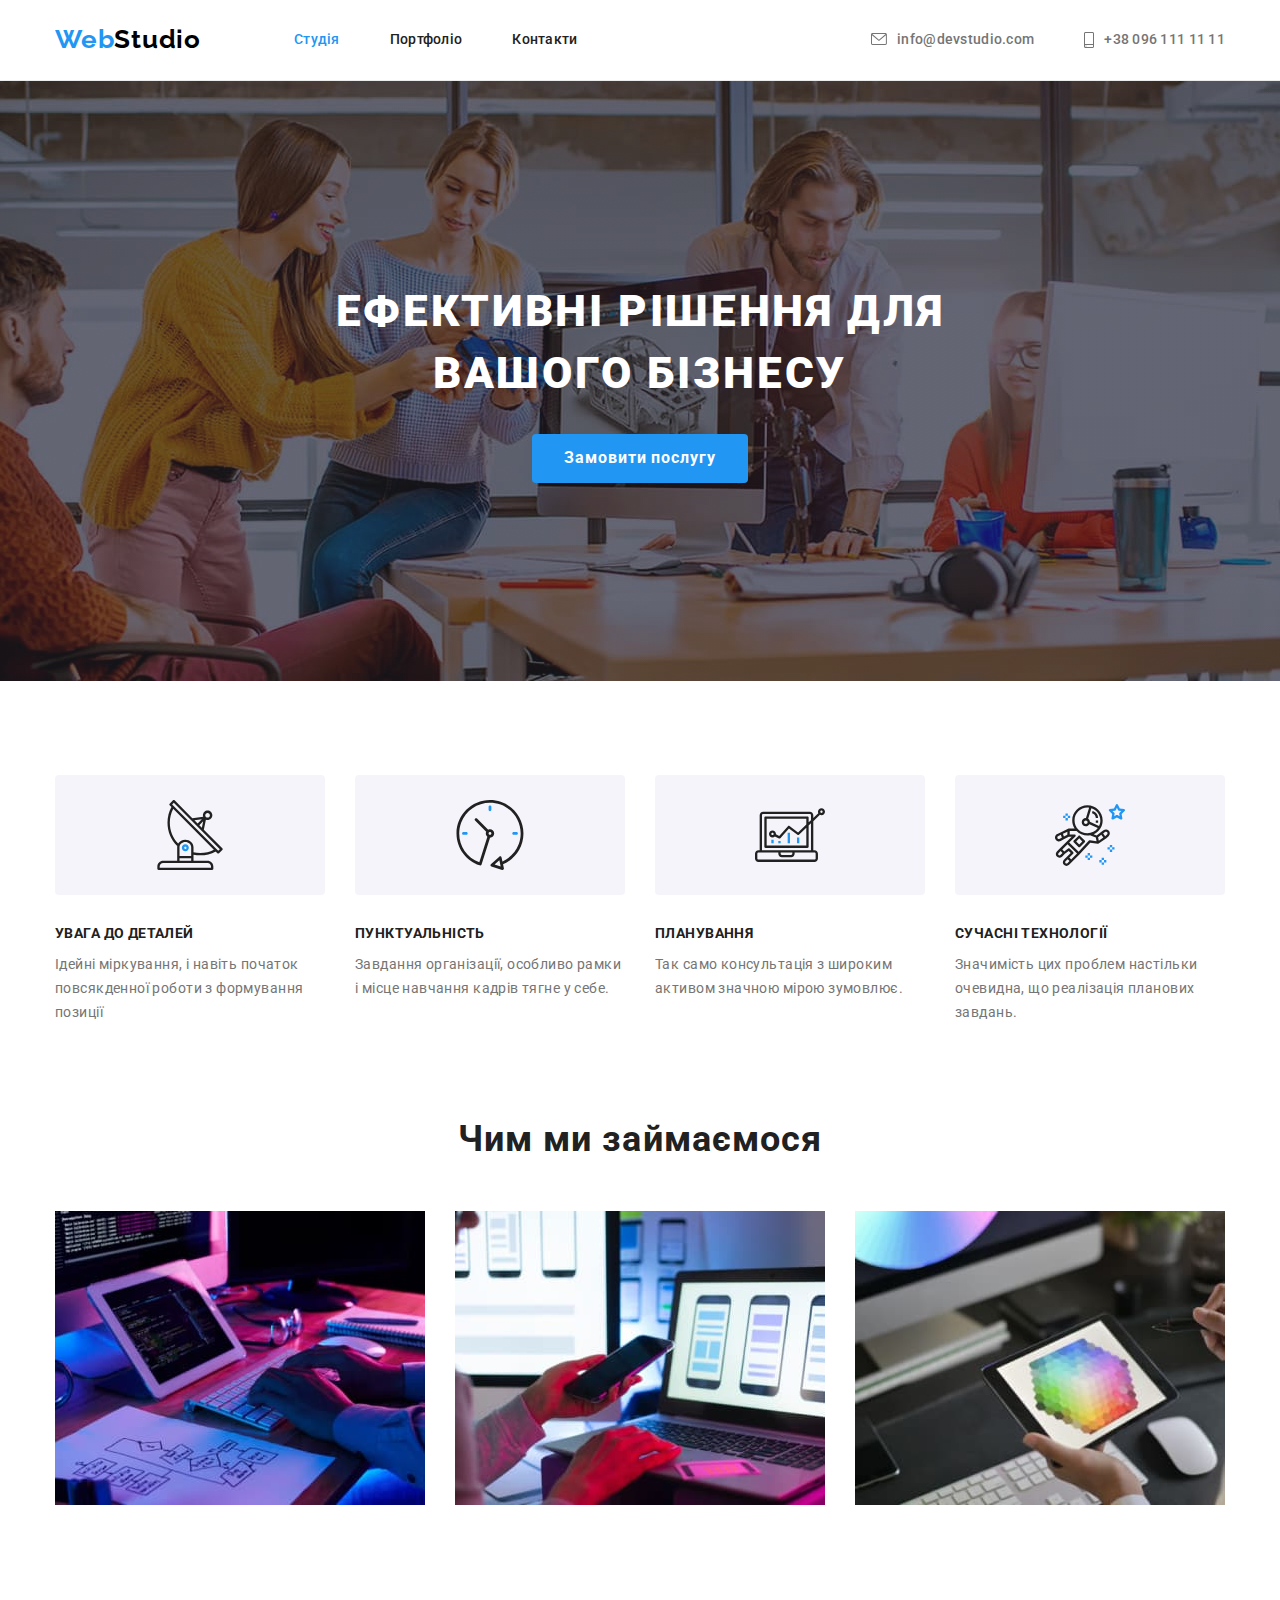
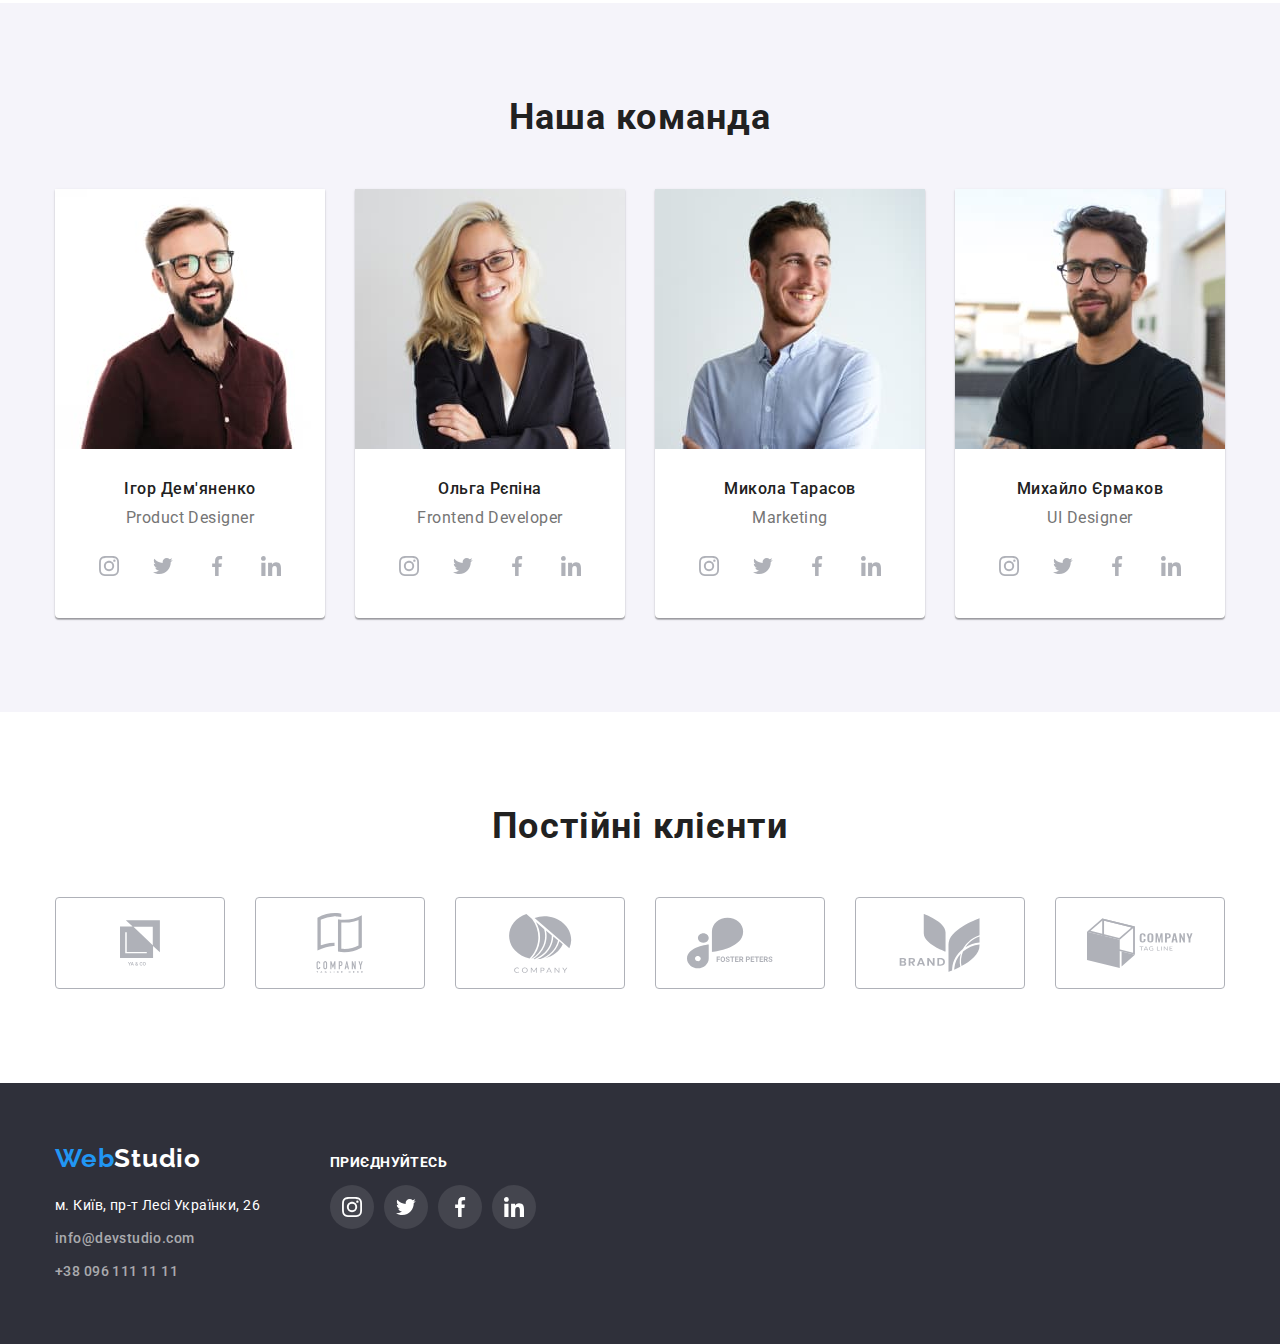
==== commit aba20572: "updating styles.css, index.html, portfolio.html" ====
--- a/index.html
+++ b/index.html
@@ -33,6 +33,7 @@
                         <li class="nav-item">
                             <a href="#" class="link">Контакти</a>
                         </li>
+                        </ul>
                 </nav>
                 <ul class="auth-nav list">
                     <li><a href="mailto:info@devstudio.com" class="contacts nav-item">
@@ -292,8 +293,8 @@
         </section>
     </main>
     <footer class="footer">
-        <div class="main-footer-container">
-        <div class="footer-navigation container">
+        <div class="footer-container container">
+        <div class="footer-navigation">
             <a href="#" class="logo">Web<span class="logo-part">Studio</span></a>
             <address>
                 <ul class="footer-list list">
@@ -309,7 +310,7 @@
                 </ul>
             </address>
         </div>
-            <div class="links-container">
+            <div class="footer-links">
             <p class="footer-link-text">Приєднуйтесь</p>
             <ul class="soc-list list">
                 <li class="soc-item"><a href="" class="soc-link">
--- a/css/styles.css
+++ b/css/styles.css
@@ -159,13 +159,21 @@
   fill: var(--hover-color);
 }
 
+.contacts:focus .envelope{
+ fill: var(--hover-color);
+}
+
 .smartphone{
     margin-right: 10px;
     fill: var(--primary-text-color);
 }
-.contacts:hover .smartphone {
+.contacts:hover .smartphone{
     fill: var(--hover-color);
 }
+.contacts:focus .smartphone{
+    fill: var(--hover-color);
+}
+
 
 /* Hero */
 .hero {
@@ -220,10 +228,12 @@
     letter-spacing: 0.06em;
 }
 
-.main-button:hover {
+.main-button:hover,
+.main-button:focus {
     color: #FFFFFF;
     background-color: #188CE8;
     border: 0;
+    box-shadow: 0px 4px 4px rgba(0, 0, 0, 0.15);
 }
 
 .button {
@@ -251,6 +261,7 @@
 .button:focus {
     color: #FFFFFF;
     background-color: var(--hover-color);
+    box-shadow: 0px 3px 1px rgba(0, 0, 0, 0.1), 0px 1px 2px rgba(0, 0, 0, 0.08), 0px 2px 2px rgba(0, 0, 0, 0.12);
 }
 
 .cursors {
@@ -419,30 +430,19 @@
     gap: 10px;
 }
 
-.team-social-items {
-    /* background-color: tomato;
-    border-radius: 50%;
-    display: flex;
-    align-items: center;
-    justify-content: center;
-    width: 44px;
-    height: 44px; */
-}
 
 .team-social-links {
         display: flex;
         align-items:center;
         justify-content: center;
-        /* fill: var(--icons-color);
-        width: 44px;
-        height: 44px; */
         width: 44px;
         height: 44px;
         background-color: var(--secondary-bcg-color);
         border-radius: 50%;
 }
 
-.team-social-links:hover{
+.team-social-links:hover,
+.team-social-links:focus{
     background-color: var(--hover-color);
 }
 
@@ -454,6 +454,9 @@
    fill: var(--secondary-bcg-color);
 }
 
+.team-social-links:focus .team-icon {
+    fill: var(--secondary-bcg-color);
+}
 /* Clients */
 
 .clients{
@@ -500,13 +503,16 @@
     fill: var(--icons-color);
 }
 
-.clients-link:hover{
+.clients-link:hover,
+.clients-link:focus{
     border: 1px solid var(--hover-color);
 }
 .clients-link:hover .clients-link-icon {
   fill: var(--hover-color);
 }
-
+.clients-link:focus .clients-link-icon {
+    fill: var(--hover-color);
+}
 /* Footer  */
 .footer {
     padding-top: 60px;
@@ -590,10 +596,6 @@
 gap: 10px;
 }
 
-.soc-item {
-
-}
-
 .soc-link {
     display: flex;
     align-items: center;
@@ -604,36 +606,24 @@
     background-color: rgba(255, 255, 255, 0.1);
     border-radius: 50%;
 }
-/* .soc-link :hover{
-    background-color: var(--hover-color);
-} */
+
 .soc-icon{
     fill: var(--secondary-bcg-color);
 }
 
-.soc-link:hover{
+.soc-link:hover,
+.soc-link:focus{
     background-color: var(--hover-color);
 }
 
-.main-footer-container{
-    display: flex;
-    width: 1200px;
-padding-left: 15px;
-padding-right: 15px;
-    margin: 0 auto;
-justify-content: space-between;
-    align-items: baseline;
-}
-
-.footer-navigation {
-width: 331px;
-margin: 0;
-padding: 0;
-}
-.links-container{
-margin-right: 601px;
-}
-
+.footer-container{
+ display: flex;
+ align-items: baseline;
+}
+
+.footer-navigation{
+    margin-right: 70px;
+}
 /* Portfolio */
 
 /* Filter */
@@ -697,7 +687,10 @@
     color: var(--secondary-text-color);
     letter-spacing: 0.06em;
 }
-
+.portfolio-cards-element:hover,
+.position-cards-element:focus{
+    box-shadow: 0px 1px 1px rgba(0, 0, 0, 0.12), 0px 4px 4px rgba(0, 0, 0, 0.06), 1px 4px 6px rgba(0, 0, 0, 0.16);
+}
 .portfolio-images {
     display: block;
     max-width: 100%;
